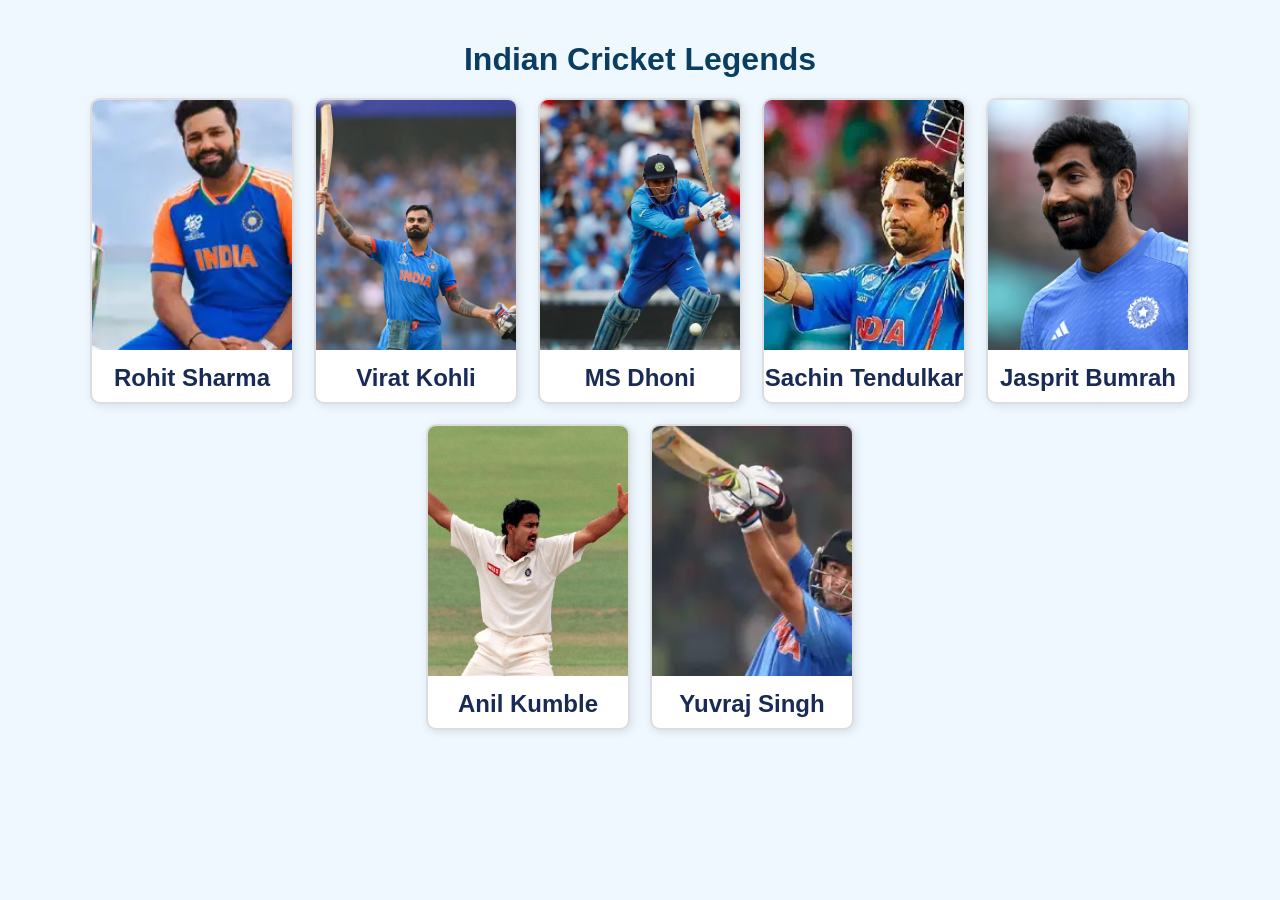
==== index.html @ 7a599825 "All Upload" ====
<!DOCTYPE html>
<html lang="en">
  <head>
    <meta charset="UTF-8" />
    <meta name="viewport" content="width=device-width, initial-scale=1" />
    <title>Indian Cricket Players</title>
    <link rel="stylesheet" href="style.css" />
  </head>
  <body>
    <h1>Indian Cricket Legends</h1>
    <div class="container">
      <a href="rohit.html" class="player">
        <img src="images/rohit.webp" alt="Rohit Sharma" />
        <h2>Rohit Sharma</h2>
      </a>
      <a href="kohli.html" class="player">
        <img src="images/virat.webp" alt="Virat Kohli" />
        <h2>Virat Kohli</h2>
      </a>
      <a href="msdhoni.html" class="player">
        <img src="images/ms.webp" alt="MS Dhoni" />
        <h2>MS Dhoni</h2>
      </a>
      <a href="tendulkar.html" class="player">
        <img src="images/sachin.webp" alt="Sachin Tendulkar" />
        <h2>Sachin Tendulkar</h2>
      </a>
      <a href="bumrah.html" class="player">
        <img src="images/bumrah.webp" alt="Jasprit Bumrah" />
        <h2>Jasprit Bumrah</h2>
      </a>
      <a href="kumble.html" class="player">
        <img src="images/anil.jpg" alt="Anil Kumble" />
        <h2>Anil Kumble</h2>
      </a>
      <a href="yuvraj.html" class="player">
        <img src="images/yuvi.webp" alt="Yuvraj Singh" />
        <h2>Yuvraj Singh</h2>
      </a>
    </div>
  </body>
</html>
---- style.css ----
body {
    font-family: Arial, sans-serif;
    background: #f0f8ff;
    margin: 0;
    padding: 20px;
    text-align: center;
  }
  
  /* Heading style */
  h1 {
    color: #0a3d62;
    margin-bottom: 20px;
  }
  
  /* Flexbox container for index page */
  .container {
    display: flex;
    flex-wrap: wrap;
    justify-content: center;
    gap: 20px;
    margin-top: 20px;
  }
  
  /* Player card style for index page */
  .player {
    background: #fff;
    border: 2px solid #dcdde1;
    border-radius: 10px;
    width: 200px;
    box-shadow: 2px 2px 10px rgba(0,0,0,0.1);
    text-decoration: none;
    color: #192a56;
    transition: transform 0.3s;
    overflow: hidden;
  }
  .player:hover {
    transform: scale(1.05);
  }
  .player img {
    width: 100%;
    height: 250px;
    object-fit: cover;
  }
  .player h2 {
    margin: 10px 0;
  }
  
  /* Detailed page styling */
  .player-detail {
    max-width: 600px;
    margin: 0 auto;
    background: #fff;
    border: 2px solid #dcdde1;
    border-radius: 10px;
    padding: 20px;
    box-shadow: 2px 2px 10px rgba(0,0,0,0.1);
    text-align: left;
  }
  .player-detail img {
    width: 100%;
    height: auto;
    border-radius: 10px;
  }
  
  /* Back link styling */
  .back {
    display: inline-block;
    margin-bottom: 20px;
    text-decoration: none;
    color: #0a3d62;
    font-size: 18px;
  }
  
  /* List styling for records */
  .player-detail ul {
    list-style-type: disc;
    padding-left: 20px;
  }
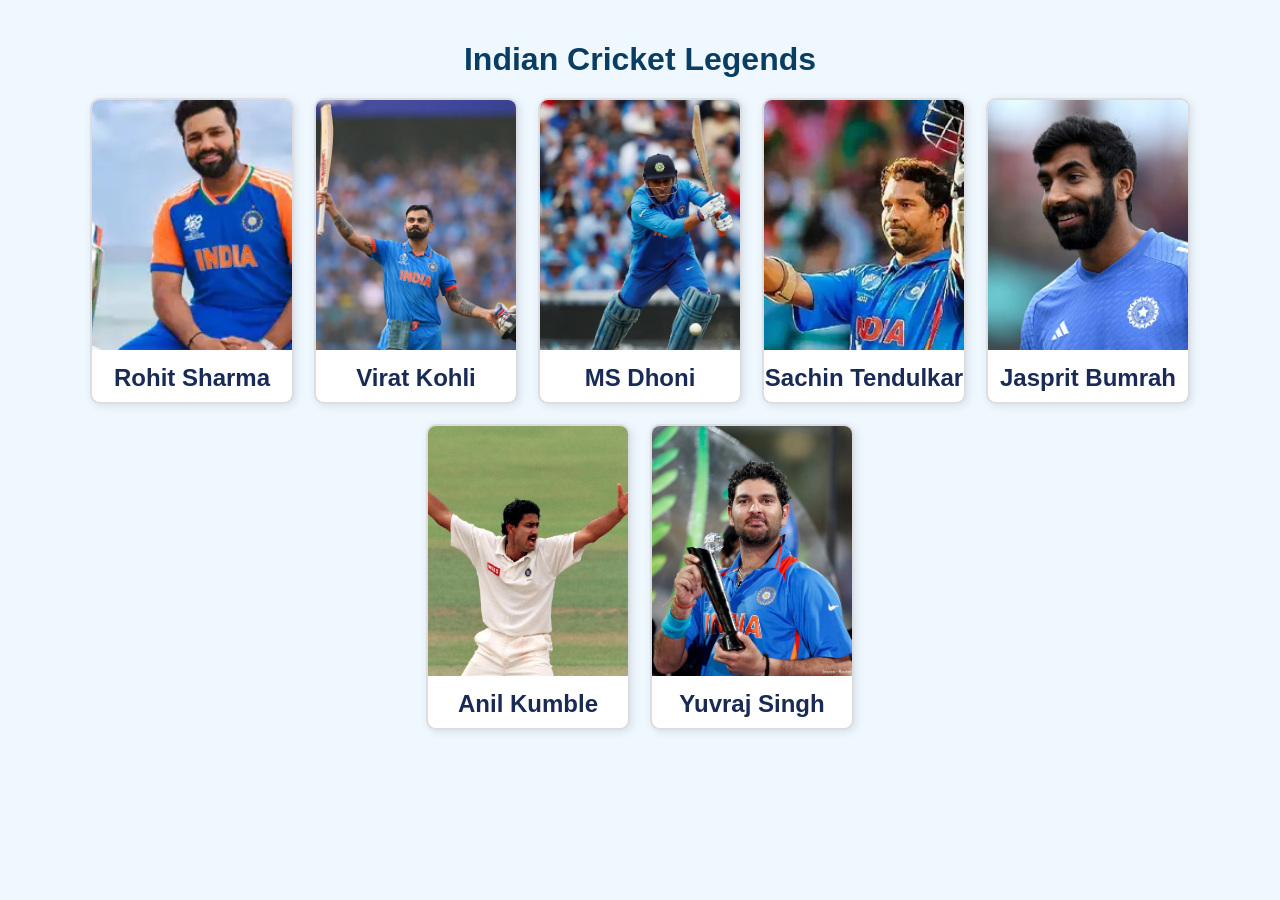
==== commit e73b0c02: "files updated" ====
--- a/index.html
+++ b/index.html
@@ -34,7 +34,7 @@
         <h2>Anil Kumble</h2>
       </a>
       <a href="yuvraj.html" class="player">
-        <img src="images/yuvi.webp" alt="Yuvraj Singh" />
+        <img src="images/yuvi.jpg" alt="Yuvraj Singh" />
         <h2>Yuvraj Singh</h2>
       </a>
     </div>
--- a/style.css
+++ b/style.css
@@ -5,14 +5,12 @@
     padding: 20px;
     text-align: center;
   }
-  
-  /* Heading style */
+
   h1 {
     color: #0a3d62;
     margin-bottom: 20px;
   }
   
-  /* Flexbox container for index page */
   .container {
     display: flex;
     flex-wrap: wrap;
@@ -20,8 +18,7 @@
     gap: 20px;
     margin-top: 20px;
   }
-  
-  /* Player card style for index page */
+
   .player {
     background: #fff;
     border: 2px solid #dcdde1;
@@ -40,12 +37,12 @@
     width: 100%;
     height: 250px;
     object-fit: cover;
+    align-content: center;
   }
   .player h2 {
     margin: 10px 0;
   }
-  
-  /* Detailed page styling */
+
   .player-detail {
     max-width: 600px;
     margin: 0 auto;
@@ -61,8 +58,7 @@
     height: auto;
     border-radius: 10px;
   }
-  
-  /* Back link styling */
+
   .back {
     display: inline-block;
     margin-bottom: 20px;
@@ -70,8 +66,7 @@
     color: #0a3d62;
     font-size: 18px;
   }
-  
-  /* List styling for records */
+
   .player-detail ul {
     list-style-type: disc;
     padding-left: 20px;
